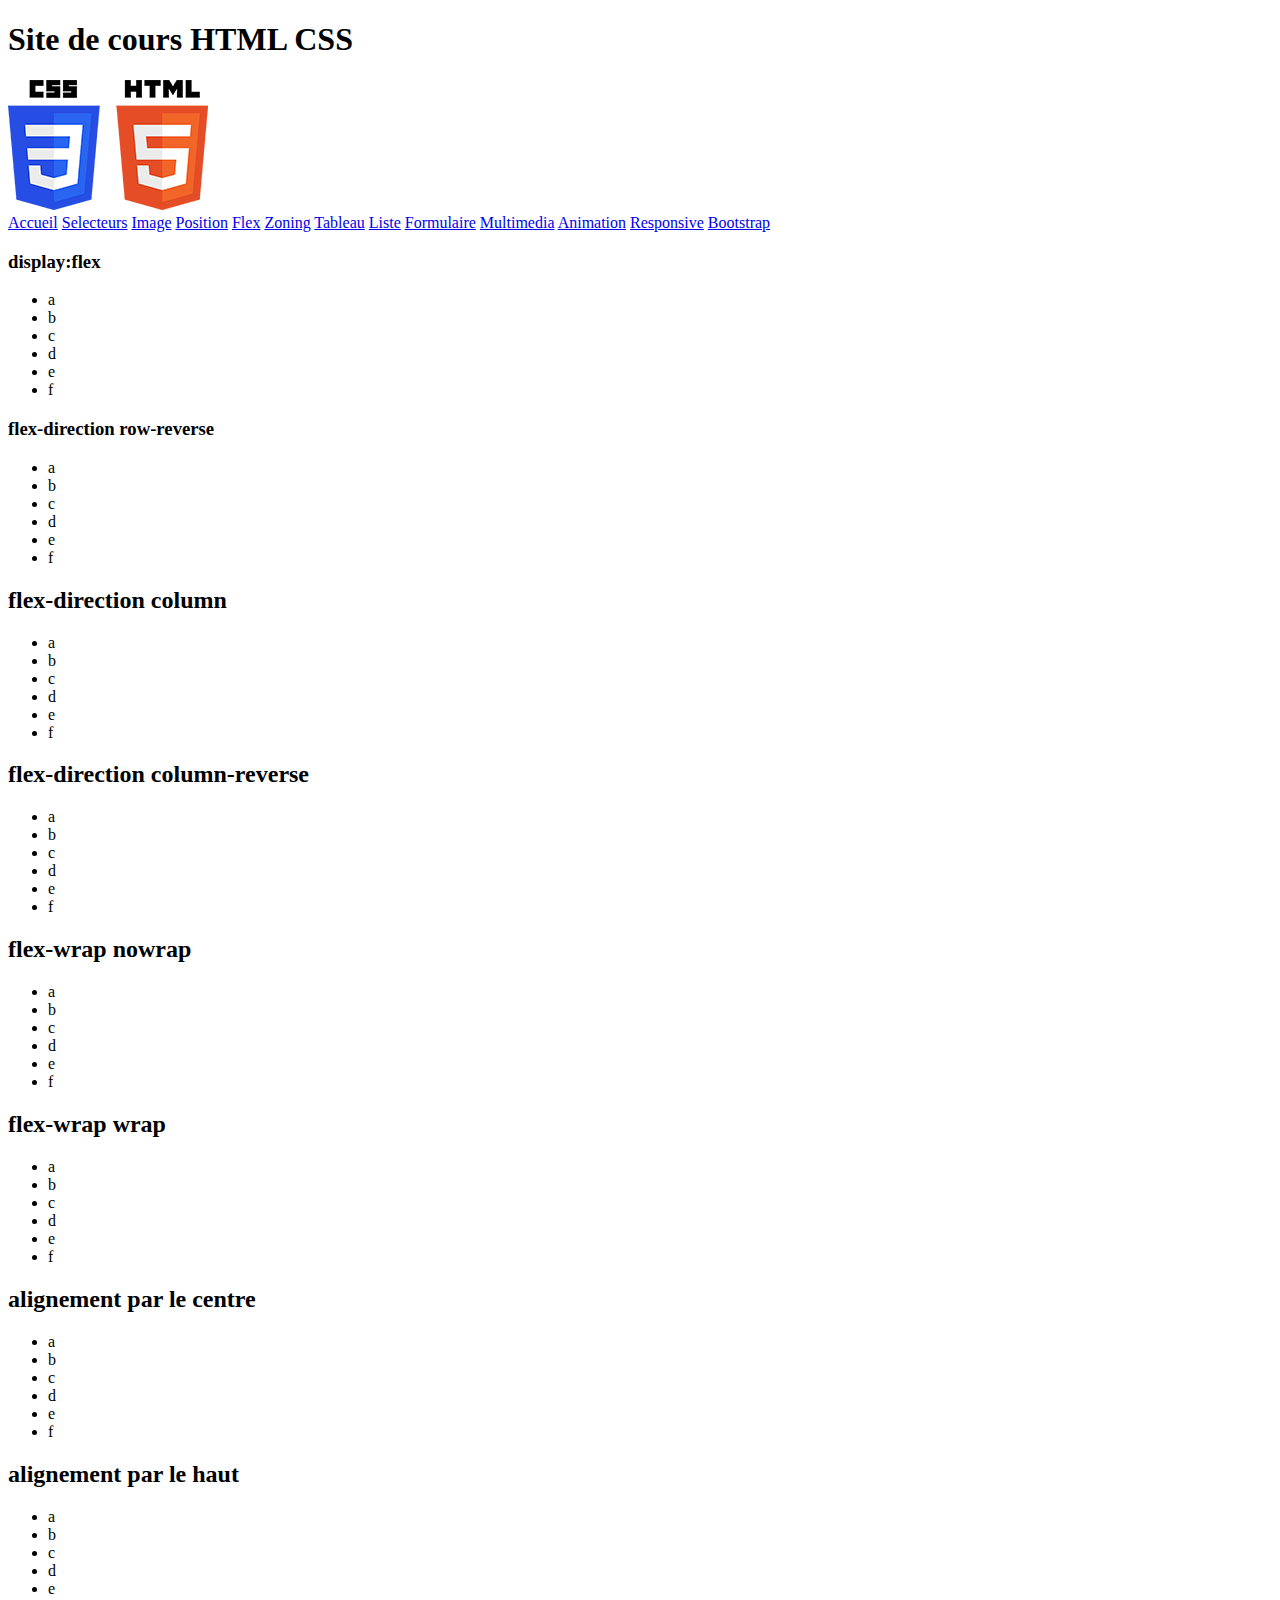
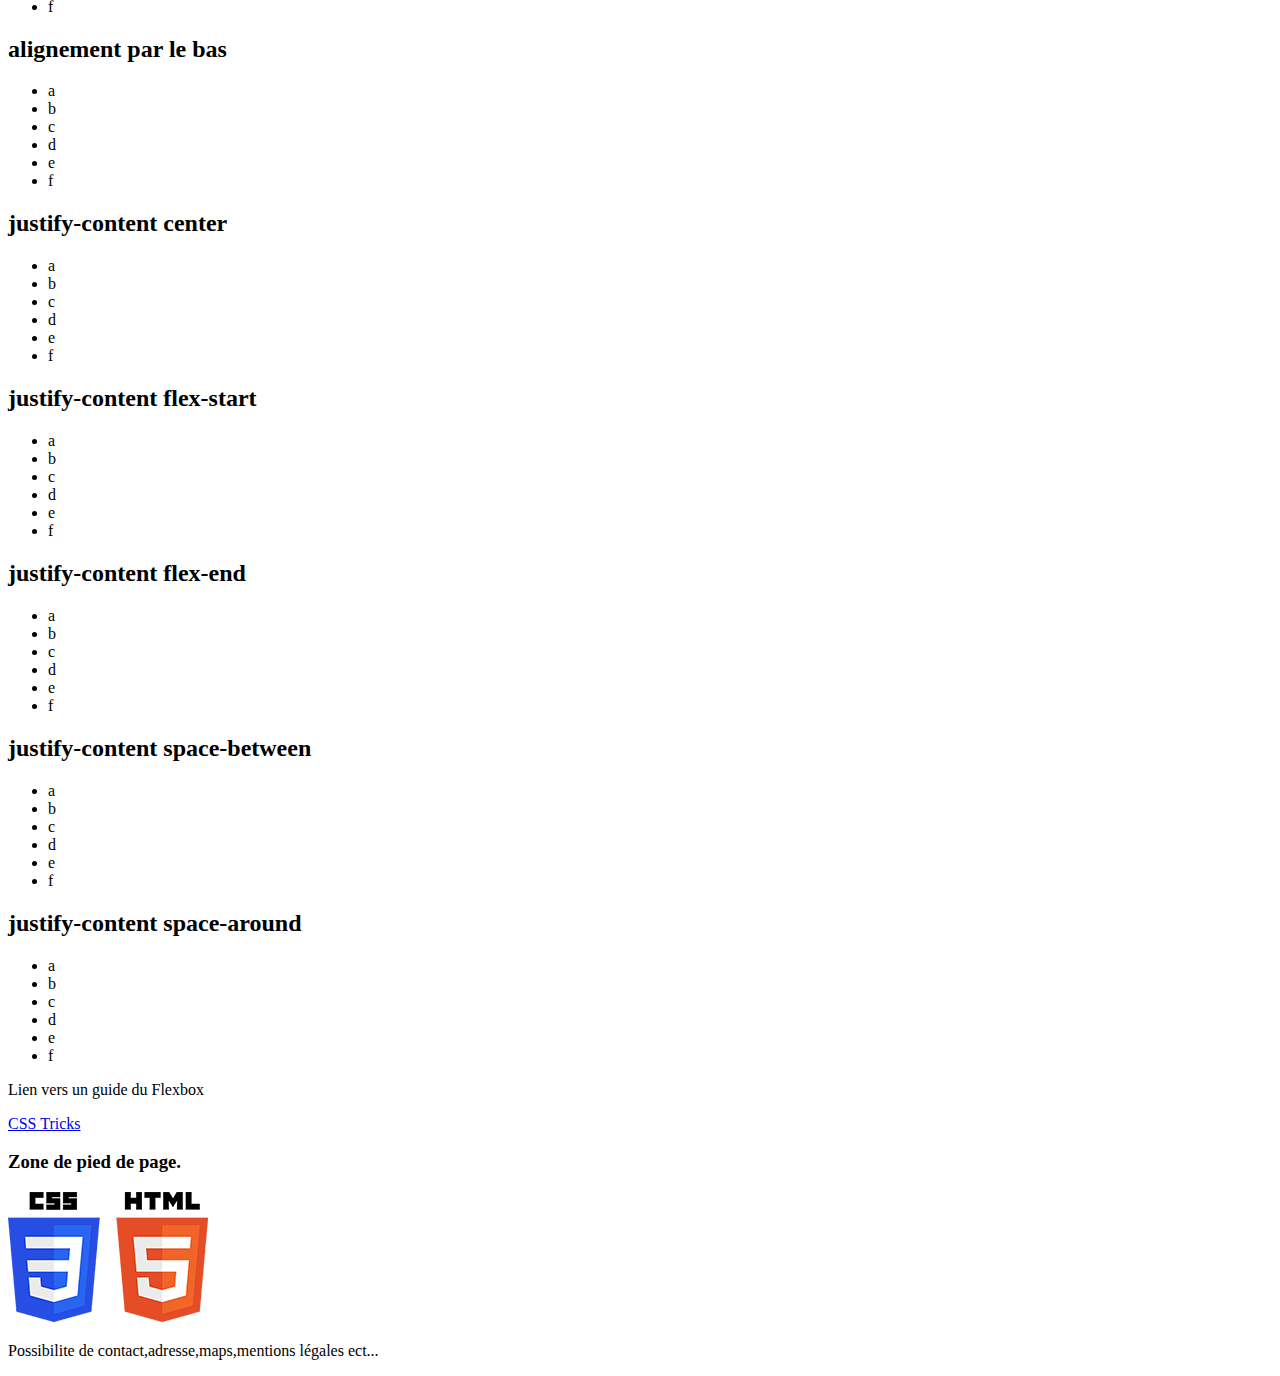
==== flex.html @ 562512d4 "Add files via upload" ====
<!DOCTYPE html>
<html lang="fr">

<head>
    <meta charset="UTF-8">
    <meta name="viewport" content="width=device-width, initial-scale=1.0">
    <title>Flex decouverte</title>
    <!--ici le nom afficher dans l onglet-->
    <link rel="preconnect" href="https://fonts.gstatic.com">
    <!--j ai le link qui me permet de changer ma police d ecriture attention de ne pas oublier d appeler en CSS la proprieter associer-->
    <link href="https://fonts.googleapis.com/css2?family=Hachi+Maru+Pop&display=swap" rel="stylesheet">
    <link rel="stylesheet" href="css/flex.css">
    <!--lien vers mon fichier CSS-->

</head>

<body>
    <!--petit rappel raccourci copie de ligne shift+alt+fleche (pc)-->
    <header>
        <!--En tête du site-->
        <h1>Site de cours HTML CSS </h1>
        <img src="img/logo.png" alt="logo html5 et css3" />
        <nav>
            <a href="index.html">Accueil</a>
            <a href="selecteur.html">Selecteurs</a>
            <a href="image.html">Image</a>
            <a href="position.html">Position</a>
            <a href="flex.html">Flex</a>
            <a href="zoning.html">Zoning</a>
            <a href="tableau.html">Tableau</a>
            <a href="liste.html">Liste</a>
            <a href="formulaire.html">Formulaire</a>
            <a href="multimedia.html">Multimedia</a>
            <a href="animation.html">Animation</a>
            <a href="responsive.html">Responsive</a>
            <a href="bootstrap.html">Bootstrap</a>
        </nav>
    </header>
    <main>
        <div class="flex">
            <h3>display:flex</h3>
            <!--attention le flex se met toujours sur le parent(le conteneur)de nature il es en row-->
            <ul class="test1">
                <!--ici liste non ordonee (pour rappel une liste ordonner s appele avec la balise html <ol>)-->
                <li class="a">a</li>
                <!--un <li> correspond a un point de ma liste-->
                <li class="b">b</li>
                <li class="c">c</li>
                <li class="d">d</li>
                <li class="e">e</li>
                <li class="f">f</li>
                <!--je met  une class a mon <li> afin de pouvoir le cibler si besoin en css -->
            </ul>
        </div>
        <div class="flex">
            <h3>flex-direction row-reverse</h3>

            <ul class="test2">
                <!--ici liste non ordonee (pour rappel une liste ordonner s appele avec la balise html <ol>)-->
                <li class="a">a</li>
                <!--un <li> correspond a un point de ma liste-->
                <li class="b">b</li>
                <li class="c">c</li>
                <li class="d">d</li>
                <li class="e">e</li>
                <li class="f">f</li>
                <!--je met  une class a mon <li> afin de pouvoir le cibler si besoin en css -->
            </ul>
        </div>
        <div class="flex">
            <h2>flex-direction column</h2>
            <ul class="test3">
                <!--ici liste non ordonee (pour rappel une liste ordonner s appele avec la balise html <ol>)-->
                <li class="a">a</li>
                <!--un <li> correspond a un point de ma liste-->
                <li class="b">b</li>
                <li class="c">c</li>
                <li class="d">d</li>
                <li class="e">e</li>
                <li class="f">f</li>
                <!--je met  une class a mon <li> afin de pouvoir le cibler si besoin en css -->
            </ul>
        </div>
        <div class="flex">
            <h2>flex-direction column-reverse</h2>
            <ul class="test4">
                <!--ici liste non ordonee (pour rappel une liste ordonner s appele avec la balise html <ol>)-->
                <li class="a">a</li>
                <!--un <li> correspond a un point de ma liste-->
                <li class="b">b</li>
                <li class="c">c</li>
                <li class="d">d</li>
                <li class="e">e</li>
                <li class="f">f</li>
                <!--je met  une class a mon <li> afin de pouvoir le cibler si besoin en css -->
            </ul>
        </div>
        <div class="flex">
            <h2>flex-wrap nowrap</h2>
            <ul class="test5">
                <!--ici liste non ordonee (pour rappel une liste ordonner s appele avec la balise html <ol>)-->
                <li class="a">a</li>
                <!--un <li> correspond a un point de ma liste-->
                <li class="b">b</li>
                <li class="c">c</li>
                <li class="d">d</li>
                <li class="e">e</li>
                <li class="f">f</li>
                <!--je met  une class a mon <li> afin de pouvoir le cibler si besoin en css -->
            </ul>
        </div>
        <div class="flex">
            <h2>flex-wrap wrap</h2>
            <ul class="test6">
                <!--ici liste non ordonee (pour rappel une liste ordonner s appele avec la balise html <ol>)-->
                <li class="a">a</li>
                <!--un <li> correspond a un point de ma liste-->
                <li class="b">b</li>
                <li class="c">c</li>
                <li class="d">d</li>
                <li class="e">e</li>
                <li class="f">f</li>
                <!--je met  une class a mon <li> afin de pouvoir le cibler si besoin en css -->
            </ul>
        </div>
        <!-- Ici on vois le flex et l alignement -->
        <div class="flex">
            <h2>alignement par le centre</h2>
            <ul class="test7">
                <!--ici liste non ordonee (pour rappel une liste ordonner s appele avec la balise html <ol>)-->
                <li class="a">a</li>
                <!--un <li> correspond a un point de ma liste-->
                <li class="b">b</li>
                <li class="c">c</li>
                <li class="d">d</li>
                <li class="e">e</li>
                <li class="f">f</li>
                <!--je met  une class a mon <li> afin de pouvoir le cibler si besoin en css -->
            </ul>
        </div>
        <div class="flex">
            <h2>alignement par le haut</h2>
            <ul class="test8">
                <!--ici liste non ordonee (pour rappel une liste ordonner s appele avec la balise html <ol>)-->
                <li class="a">a</li>
                <!--un <li> correspond a un point de ma liste-->
                <li class="b">b</li>
                <li class="c">c</li>
                <li class="d">d</li>
                <li class="e">e</li>
                <li class="f">f</li>
                <!--je met  une class a mon <li> afin de pouvoir le cibler si besoin en css -->
            </ul>
        </div>
        <div class="flex">
            <h2>alignement par le bas</h2>
            <ul class="test9">
                <!--ici liste non ordonee (pour rappel une liste ordonner s appele avec la balise html <ol>)-->
                <li class="a">a</li>
                <!--un <li> correspond a un point de ma liste-->
                <li class="b">b</li>
                <li class="c">c</li>
                <li class="d">d</li>
                <li class="e">e</li>
                <li class="f">f</li>
                <!--je met  une class a mon <li> afin de pouvoir le cibler si besoin en css -->
            </ul>
        </div>
        <div class="flex">
            <h2>justify-content center</h2>
            <ul class="test10">
                <!--ici liste non ordonee (pour rappel une liste ordonner s appele avec la balise html <ol>)-->
                <li class="a">a</li>
                <!--un <li> correspond a un point de ma liste-->
                <li class="b">b</li>
                <li class="c">c</li>
                <li class="d">d</li>
                <li class="e">e</li>
                <li class="f">f</li>
                <!--je met  une class a mon <li> afin de pouvoir le cibler si besoin en css -->
            </ul>
        </div>
        <div class="flex">
            <h2>justify-content flex-start</h2>
            <ul class="test11">
                <!--ici liste non ordonee (pour rappel une liste ordonner s appele avec la balise html <ol>)-->
                <li class="a">a</li>
                <!--un <li> correspond a un point de ma liste-->
                <li class="b">b</li>
                <li class="c">c</li>
                <li class="d">d</li>
                <li class="e">e</li>
                <li class="f">f</li>
                <!--je met  une class a mon <li> afin de pouvoir le cibler si besoin en css -->
            </ul>
        </div>
        <div class="flex">
            <h2>justify-content flex-end</h2>
            <ul class="test12">
                <!--ici liste non ordonee (pour rappel une liste ordonner s appele avec la balise html <ol>)-->
                <li class="a">a</li>
                <!--un <li> correspond a un point de ma liste-->
                <li class="b">b</li>
                <li class="c">c</li>
                <li class="d">d</li>
                <li class="e">e</li>
                <li class="f">f</li>
                <!--je met  une class a mon <li> afin de pouvoir le cibler si besoin en css -->
            </ul>
        </div>
        <div class="flex">
            <h2>justify-content space-between</h2>
            <ul class="test13">
                <!--ici liste non ordonee (pour rappel une liste ordonner s appele avec la balise html <ol>)-->
                <li class="a">a</li>
                <!--un <li> correspond a un point de ma liste-->
                <li class="b">b</li>
                <li class="c">c</li>
                <li class="d">d</li>
                <li class="e">e</li>
                <li class="f">f</li>
                <!--je met  une class a mon <li> afin de pouvoir le cibler si besoin en css -->
            </ul>
        </div>
        <div class="flex">
            <h2>justify-content space-around</h2>
            <ul class="test14">
                <!--ici liste non ordonee (pour rappel une liste ordonner s appele avec la balise html <ol>)-->
                <li class="a">a</li>
                <!--un <li> correspond a un point de ma liste-->
                <li class="b">b</li>
                <li class="c">c</li>
                <li class="d">d</li>
                <li class="e">e</li>
                <li class="f">f</li>
                <!--je met  une class a mon <li> afin de pouvoir le cibler si besoin en css -->
            </ul>
        </div>
        <div class="flex">
            <p>Lien vers un guide du Flexbox</p>
            <a href="https://css-tricks.com/snippets/css/a-guide-to-flexbox/">CSS Tricks</a>
        </div>
    </main>
    <footer>
        <h3>Zone de pied de page.</h3>
        <img src="img/logo.png" alt="logo html5 et css3" />
        <p>Possibilite de contact,adresse,maps,mentions légales ect...</p>
    </footer>
</body>

</html>
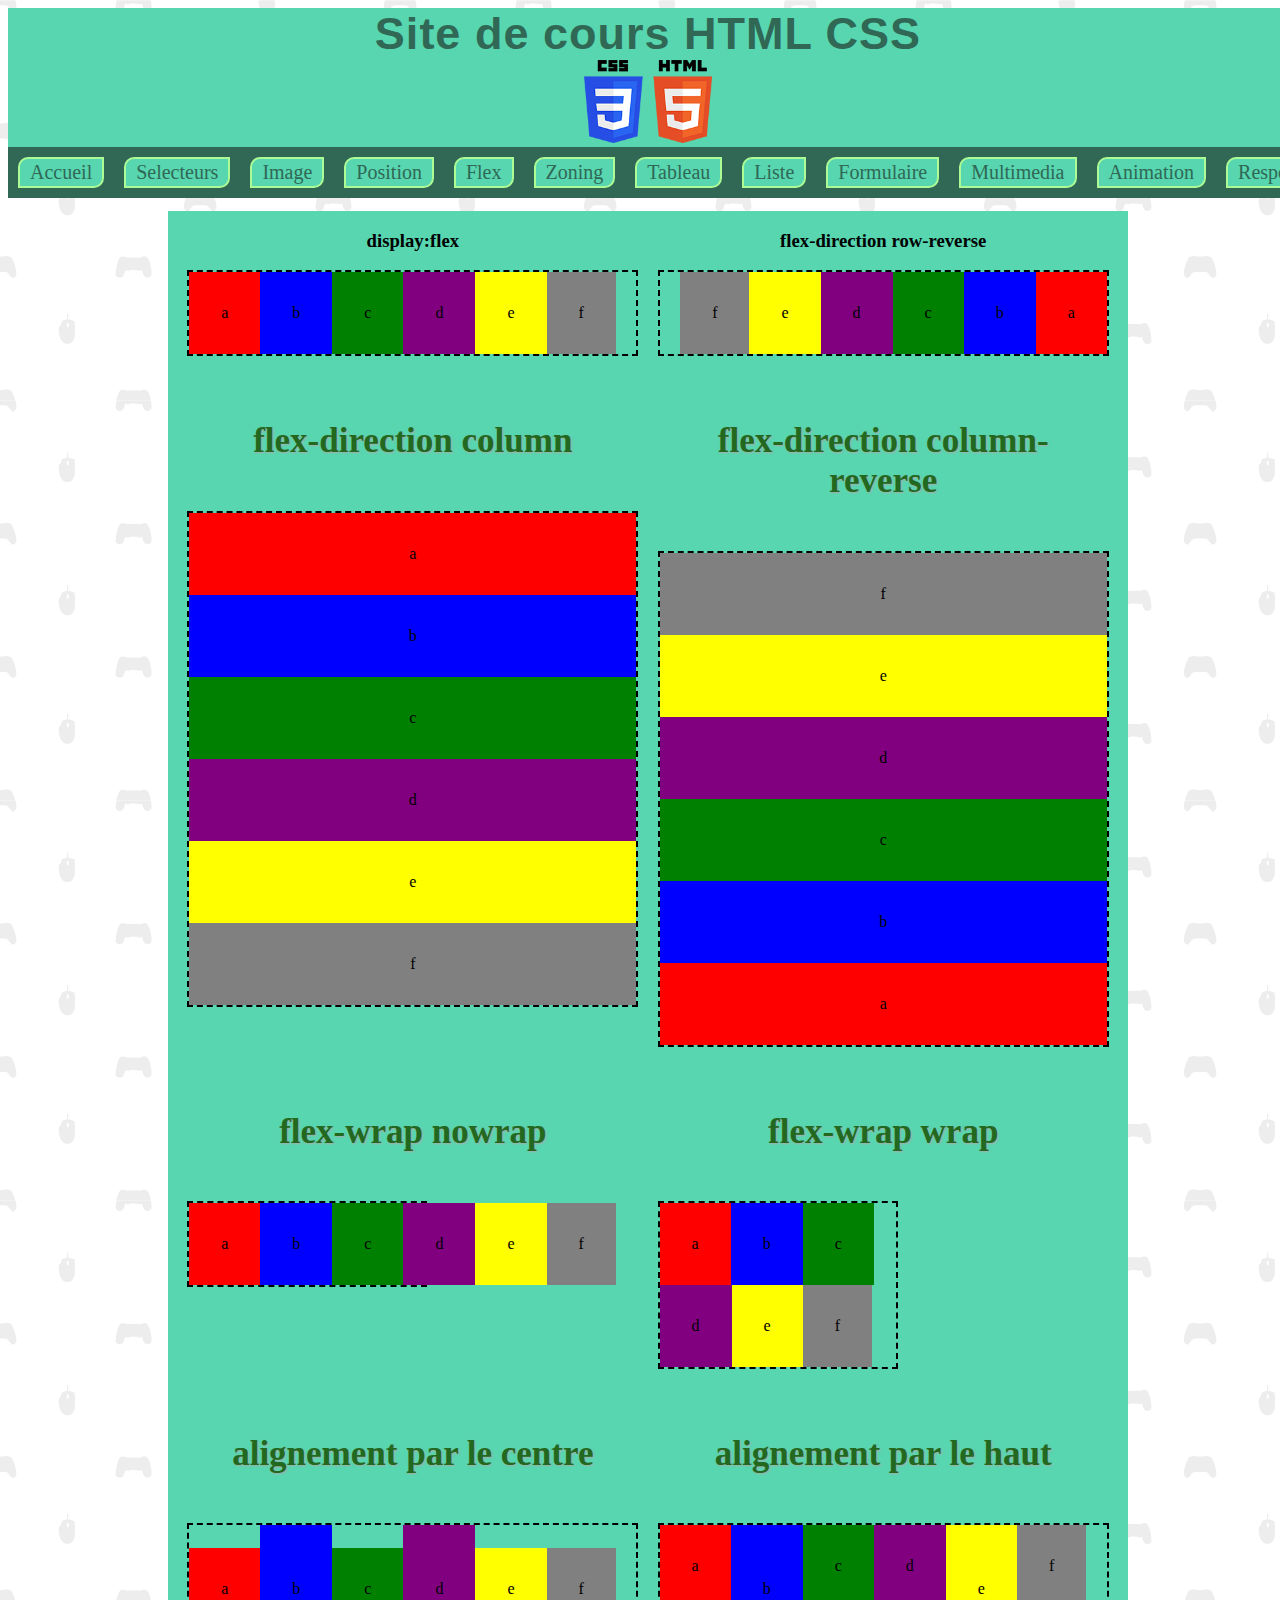
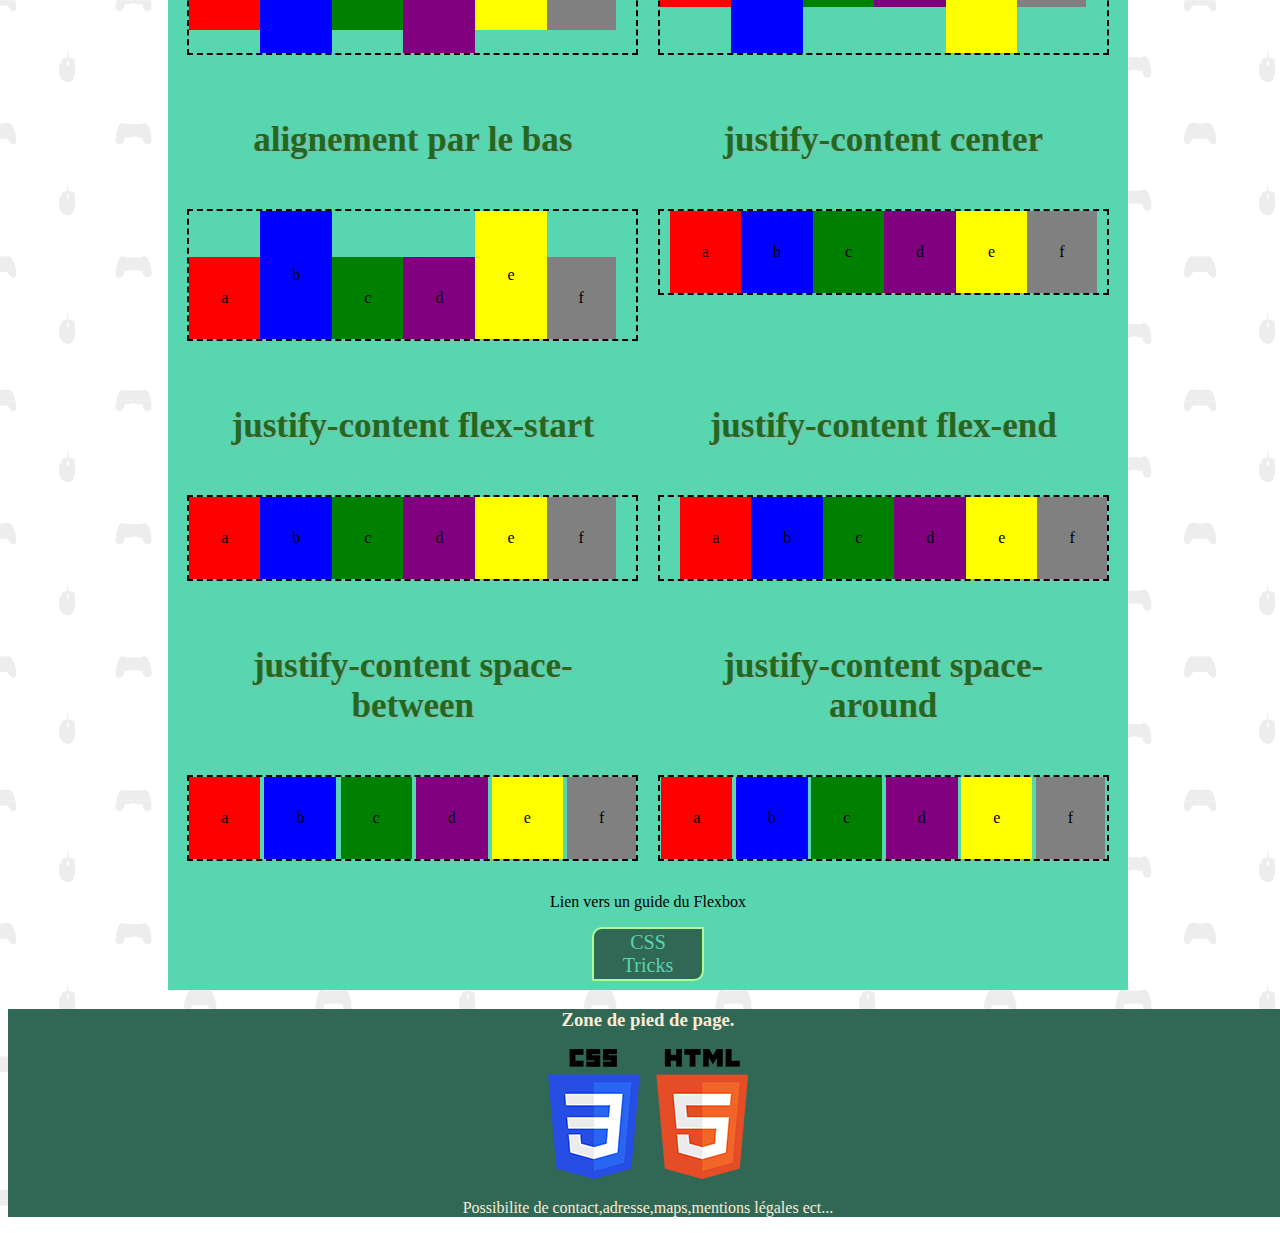
==== commit 582233c6: "Update flex.html" ====
--- a/flex.html
+++ b/flex.html
@@ -9,7 +9,7 @@
     <link rel="preconnect" href="https://fonts.gstatic.com">
     <!--j ai le link qui me permet de changer ma police d ecriture attention de ne pas oublier d appeler en CSS la proprieter associer-->
     <link href="https://fonts.googleapis.com/css2?family=Hachi+Maru+Pop&display=swap" rel="stylesheet">
-    <link rel="stylesheet" href="css/flex.css">
+    <link rel="stylesheet" href="CSS/flex.css">
     <!--lien vers mon fichier CSS-->
 
 </head>
@@ -248,4 +248,4 @@
     </footer>
 </body>
 
-</html>+</html>
--- a/CSS/flex.css
+++ b/CSS/flex.css
@@ -0,0 +1,221 @@
+* {/*proprieter taille de boite trés utile notament pour le responssive*/
+    box-sizing: border-box;
+}
+
+
+body{
+    background-image: url(../img/fond.png);
+
+    width: 100%;
+}
+/* En tete */
+header{
+    background-color: rgb(87, 214, 176);
+    text-align: center;
+}
+header h1{
+    color:rgb(48, 104, 85);
+    font-size: 45px;
+    /*Telecharger font est copier coller link*/
+    font-family: "Anton", sans-serif;
+    letter-spacing: 1px;
+    /* Pour enlever la marge du titre*/
+    margin:0 auto;
+    text-align: center; 
+}
+header img{
+    width: 10%;
+}
+
+nav{
+    background-color: rgb(48, 104, 85);
+    display: flex;
+    justify-content: space-around;
+}
+
+nav a {
+    border: 2px solid rgb(172, 251, 148);
+    background: rgb(87, 214, 176);
+    color: rgb(48, 104, 85);
+    margin: 10px;
+    padding: 2px 10px;
+    border-radius: 10px 0px;
+    text-decoration: none;
+    font-size: 20px;
+}
+
+/* Corp de page  */
+main{
+    background-color: rgb(87, 214, 176);
+    display:flex;
+    flex-wrap: wrap;
+    justify-content: space-evenly;
+    margin: 0 auto;
+    margin-top: 1%;
+    text-align: center;
+    width: 75%;
+
+}
+h2{
+    color: rgb(34, 105, 31);
+    padding: 20px;
+    font-size:35px;
+    text-shadow: 1px 1px 2px #aaa;
+  /* 4 valeurs : ombre horizontale, verticale, zone de flou, couleur de l'ombre */
+}
+
+div.flex{
+    width: 47%;
+}
+ul{
+    padding: 0px;
+    list-style-type: none;
+    border: 2px dashed black;
+}
+
+li{
+    padding: 2em; 
+}
+li.a{
+    background-color: red;
+}
+
+li.b{
+    background-color: blue;
+}
+
+li.c{
+    background-color: green;
+}
+li.d{
+    background-color: purple;
+}
+
+li.e{
+    background-color: yellow;
+}
+
+li.f{/*ici on cible la balise <li> qui a la class .f*/
+    background-color: grey;
+}
+
+.test1{
+    display:flex; 
+    /*le flex de base es en ligne(row)*/
+    /* flex-direction: row; */
+}
+
+.test2{
+    display: flex;
+    flex-direction: row-reverse;
+}
+
+
+
+.test3{
+    display: flex;
+    flex-direction: column;
+}
+
+.test4{
+    display: flex;
+    flex-direction: column-reverse;
+}
+
+.test5{
+    display: flex;
+    width: 240px;
+    flex-wrap: nowrap;
+}
+
+.test6{
+    display: flex;
+    width: 240px;
+    flex-wrap: wrap;
+}
+
+.test7{
+    display: flex;
+    align-items: center;
+}
+
+.test7 .b{/*je selectionne ma liste7 par le biais de sa classe plus precisement je vais selectionner dans cette liste le <li> qui a la classe b*/
+    line-height: 4em;/*hauteur de mon <li>*/
+}
+
+.test7 .d{
+    line-height: 4em;
+}
+
+.test8{
+    display: flex;
+    align-items: flex-start;
+}
+
+.test8 .b{
+    line-height: 4em;
+}
+
+.test8 .e{
+    line-height: 4em;
+}
+
+.test9{
+    display: flex;
+    align-items: flex-end;
+}
+
+.test9 .b{
+    line-height: 4em;
+}
+
+.test9 .e{
+    line-height: 4em;
+}
+
+.test10{
+    display: flex;
+    justify-content: center;
+}
+
+.test11{
+    display: flex;
+    justify-content:flex-start;
+}
+
+.test12{
+    display: flex;
+    justify-content:flex-end;
+}
+
+.test13{
+    display: flex;
+    justify-content:space-between;
+}
+
+.test14{
+    display: flex;
+    justify-content:space-around;
+}
+div.flex a {
+    display: flex;
+    flex-direction: column;
+    margin: 0 auto;
+    margin-bottom: 2%;
+    border: 2px solid rgb(172, 251, 148);
+  background: rgb(48, 104, 85);
+  color: rgb(87, 214, 176);
+  /* margin: 10px; */
+  padding: 2px 10px;
+  border-radius: 10px 0px;
+  text-decoration: none;
+  font-size: 20px;
+  width: 25%;
+}
+
+/* La zone de pied de page */
+footer{
+    background-color:rgb(48, 104, 85);
+    color:antiquewhite;
+    text-align: center;
+}